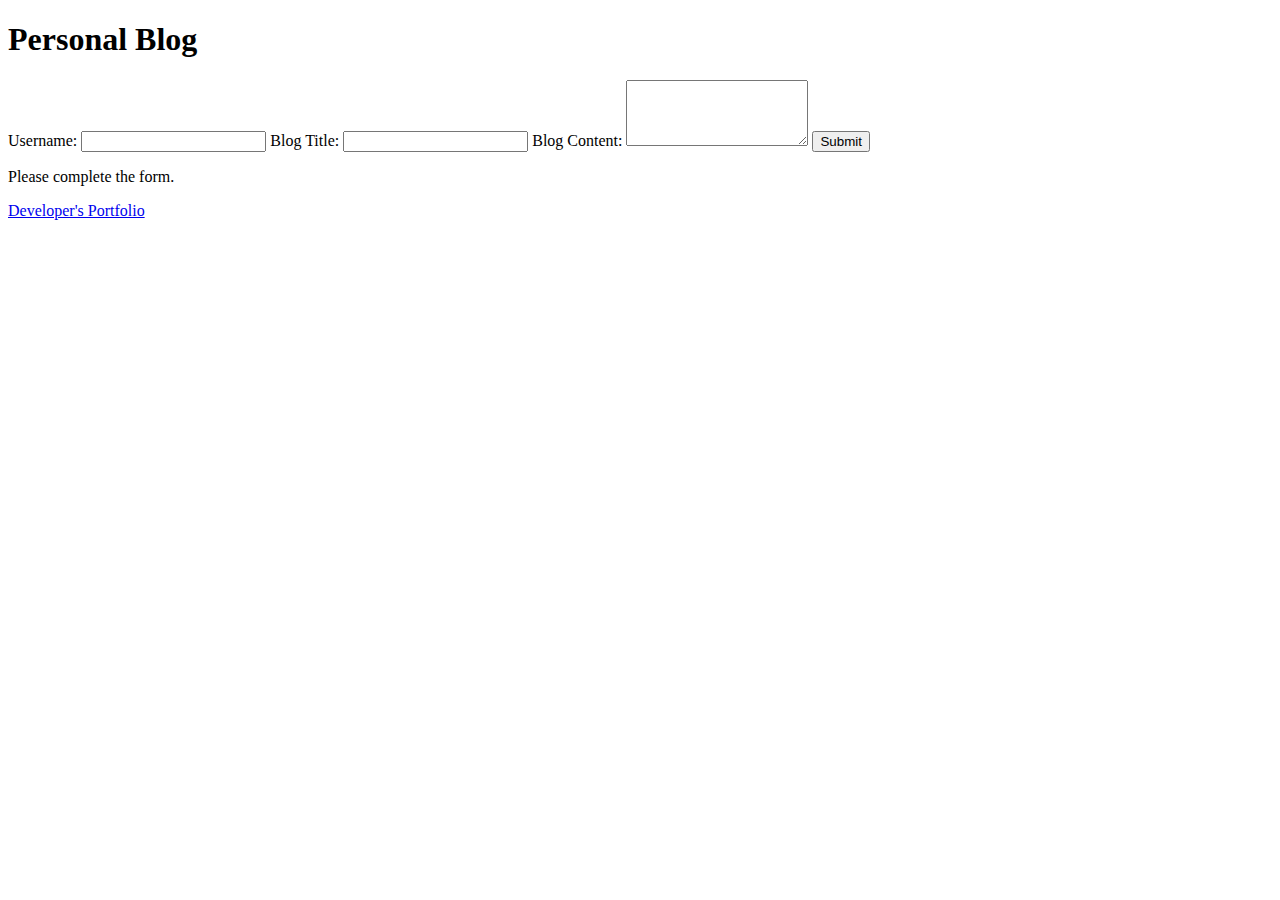
==== index.html @ 4dadbcdd "Fixed issue with when clicking submit button it will take you to the post page" ====
<!-- Indexs html -->
<!DOCTYPE html>
<html lang="en">
  <head>
    <meta charset="UTF-8" />
    <meta name="viewport" content="width=device-width, initial-scale=1.0" />
    <title>Personal Blog</title>
    <link rel="stylesheet" href="assets/css/style.css" />
  </head>
  <body>
    <div class="container">
      <header>
        <h1>Personal Blog</h1>
      </header>
      <main>
        <form id="blogForm">
          <label for="username">Username:</label>
          <input type="text" id="username" required />
          <label for="title">Blog Title:</label>
          <input type="text" id="title" required />
          <label for="content">Blog Content:</label>
          <textarea id="content" rows="4" required></textarea>
          <button type="submit">Submit</button>
        </form>
        <p id="formMessage" class="hidden">Please complete the form.</p>
      </main>
      <footer>
        <a href="https://developerportfolio.com">Developer's Portfolio</a>
      </footer>
    </div>
    <script src="assets/js/form.js"></script>
    <script src="assets/js/logic.js"></script>
    <script src="assets/js/logic.js"></script>
  </body>
</html>
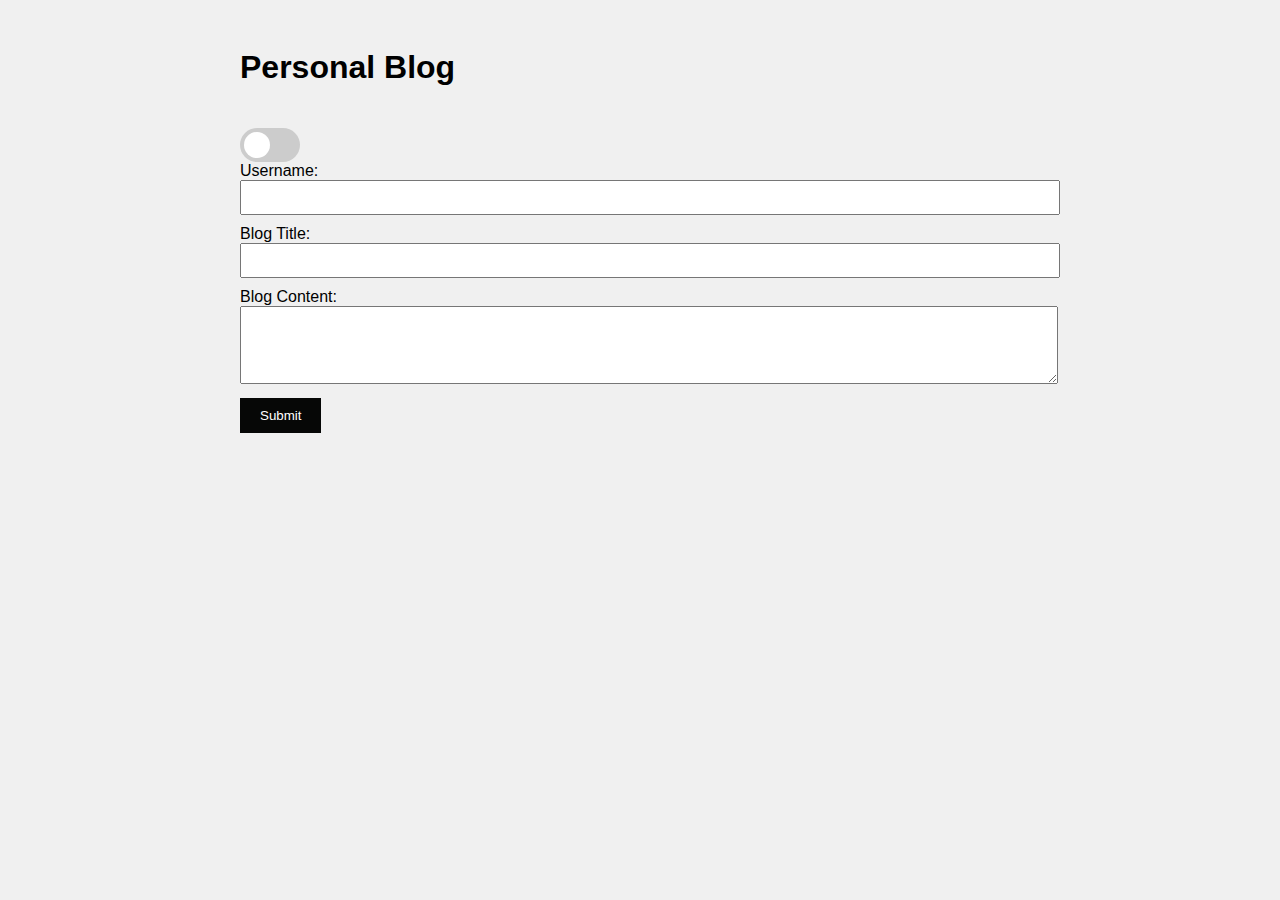
==== commit 9b5fa85d: "Added my Dark theme switch and fixed HTML not being linked to correct CSS sheets" ====
--- a/index.html
+++ b/index.html
@@ -6,6 +6,7 @@
     <meta name="viewport" content="width=device-width, initial-scale=1.0" />
     <title>Personal Blog</title>
     <link rel="stylesheet" href="assets/css/style.css" />
+    <link rel="stylesheet" href="assets/css/form.css" />
   </head>
   <body>
     <div class="container">
@@ -14,6 +15,10 @@
       </header>
       <main>
         <form id="blogForm">
+          <label class="switch">
+            <input type="checkbox" id="themeToggle" />
+            <span class="slider"></span>
+          </label>
           <label for="username">Username:</label>
           <input type="text" id="username" required />
           <label for="title">Blog Title:</label>
@@ -24,12 +29,10 @@
         </form>
         <p id="formMessage" class="hidden">Please complete the form.</p>
       </main>
-      <footer>
-        <a href="https://developerportfolio.com">Developer's Portfolio</a>
-      </footer>
+      
     </div>
     <script src="assets/js/form.js"></script>
     <script src="assets/js/logic.js"></script>
-    <script src="assets/js/logic.js"></script>
+    
   </body>
 </html>
--- a/assets/css/style.css
+++ b/assets/css/style.css
@@ -0,0 +1,81 @@
+/* styles.css */
+body {
+  font-family: Arial, sans-serif;
+  background-color: #f0f0f0;
+}
+.dark-theme {
+  background-color: #333; /* Background color for dark mode */
+  color: #f0f0f0; /* Text color for dark mode */
+}
+.container {
+  max-width: 800px;
+  margin: 0 auto;
+  padding: 20px;
+}
+
+header {
+  display: flex;
+  justify-content: space-between;
+  align-items: center;
+  margin-bottom: 20px;
+}
+
+footer {
+  margin-top: 20px;
+  text-align: center;
+}
+
+.hidden {
+  display: none;
+}
+
+.switch {
+  position: relative;
+  display: block;
+  width: 60px;
+  height: 34px;
+}
+
+.switch input {
+  opacity: 0;
+  width: 0;
+  height: 0;
+}
+
+.slider {
+  position: absolute;
+  cursor: pointer;
+  top: 0;
+  left: 0;
+  right: 0;
+  bottom: 0;
+  background-color: #ccc;
+  -webkit-transition: 0.4s;
+  transition: 0.4s;
+  border-radius: 34px;
+}
+
+.slider:before {
+  position: absolute;
+  content: "";
+  height: 26px;
+  width: 26px;
+  left: 4px;
+  bottom: 4px;
+  background-color: white;
+  -webkit-transition: 0.4s;
+  transition: 0.4s;
+  border-radius: 50%;
+}
+
+input:checked + .slider {
+  background-color: #2196f3;
+}
+
+input:focus + .slider {
+  box-shadow: 0 0 1px #2196f3;
+}
+
+input:checked + .slider:before {
+  transform: translateX(26px);
+}
--- a/assets/css/form.css
+++ b/assets/css/form.css
@@ -0,0 +1,25 @@
+/* form.css */
+
+
+input[type="text"],
+textarea {
+  width: 100%;
+  padding: 8px;
+  margin-bottom: 10px;
+}
+
+button {
+  padding: 10px 20px;
+  background-color: #060706;
+  color: #fff;
+  border: none;
+  cursor: pointer;
+}
+
+button:hover {
+  background-color: #0056b3;
+}
+
+.hidden {
+  display: none;
+}
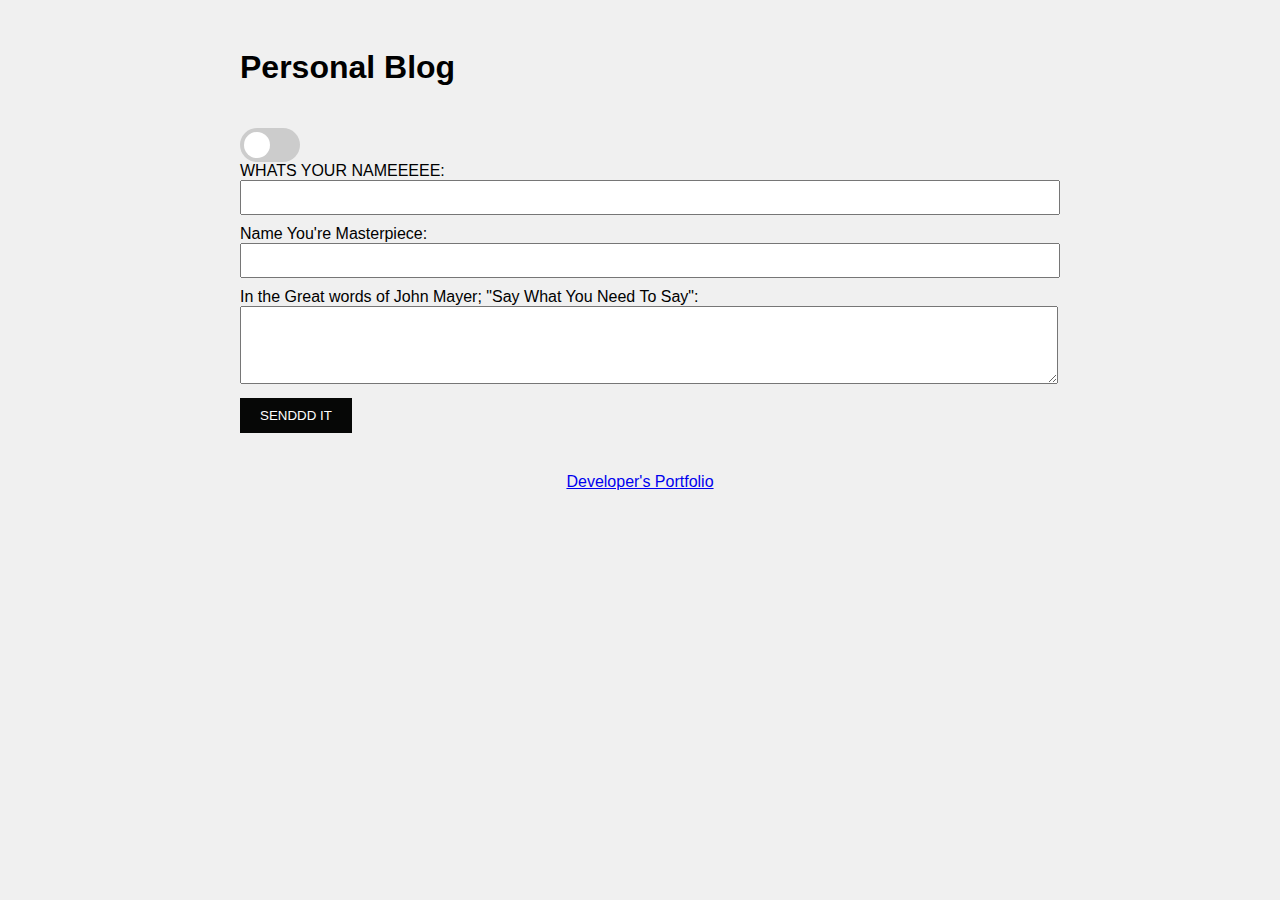
==== commit 5a58a4e5: "Added photo to ReadMe file" ====
--- a/index.html
+++ b/index.html
@@ -16,16 +16,17 @@
       <main>
         <form id="blogForm">
           <label class="switch">
-            <input type="checkbox" id="themeToggle" />
+            <input type="checkbox" id="themeToggle">
             <span class="slider"></span>
           </label>
-          <label for="username">Username:</label>
+          
+          <label for="username">WHATS YOUR NAMEEEEE:</label>
           <input type="text" id="username" required />
-          <label for="title">Blog Title:</label>
+          <label for="title">Name You're Masterpiece:</label>
           <input type="text" id="title" required />
-          <label for="content">Blog Content:</label>
+          <label for="content">In the Great words of John Mayer; "Say What You Need To Say":</label>
           <textarea id="content" rows="4" required></textarea>
-          <button type="submit">Submit</button>
+          <button type="submit">SENDDD IT</button>
         </form>
         <p id="formMessage" class="hidden">Please complete the form.</p>
       </main>
@@ -33,6 +34,8 @@
     </div>
     <script src="assets/js/form.js"></script>
     <script src="assets/js/logic.js"></script>
-    
+    <footer>
+      <a href="https://tristansmith63.github.io/TristansPortfolio/">Developer's Portfolio</a>
+    </footer>
   </body>
 </html>
--- a/assets/css/style.css
+++ b/assets/css/style.css
@@ -7,6 +7,34 @@
   background-color: #333; /* Background color for dark mode */
   color: #f0f0f0; /* Text color for dark mode */
 }
+
+
+.switch {
+  position: relative;
+  display: inline-block;
+  width: 60px;
+  height: 34px;
+}
+
+
+.switch::before {
+  content: "Come to the dark side"; 
+  position: absolute;
+  top: 50%; 
+  right: calc(100% + 10px); 
+  transform: translateY(-50%); 
+  display: none; 
+}
+
+/* Show the pseudo-element when hovering over the switch */
+.switch:hover::before {
+  display: block;
+  background-color: #333; /* Add styles for the tooltip background */
+  color: #fff; /* Add styles for the tooltip text color */
+  padding: 5px; /* Add padding for better readability */
+  border-radius: 3px; /* Add rounded corners for the tooltip */
+}
+
 .container {
   max-width: 800px;
   margin: 0 auto;
